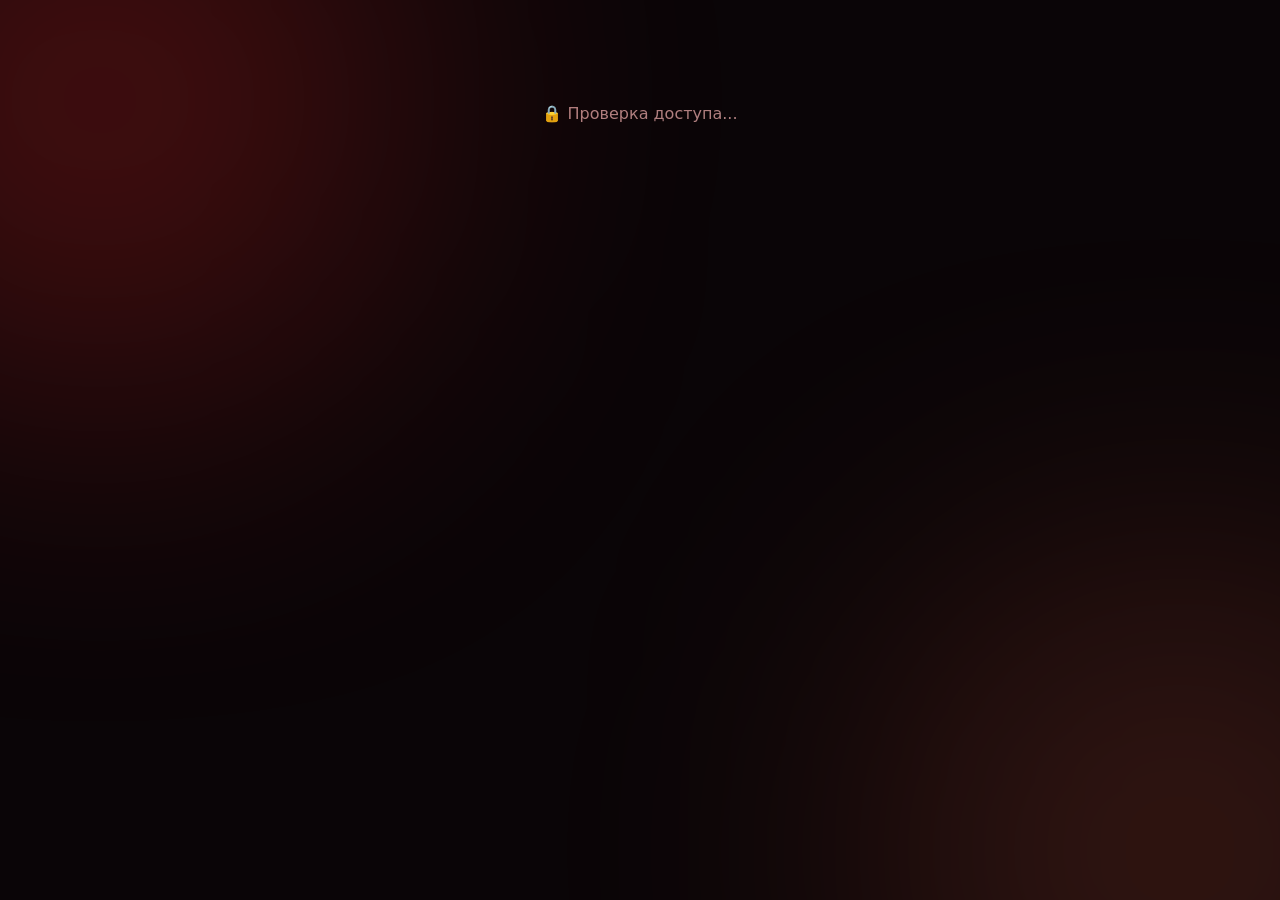
==== admin.html @ 0ddaed9f "admin.html" ====
<!DOCTYPE html>
<html lang="ru">
<head>
<meta charset="UTF-8">
<meta name="viewport" content="width=device-width, initial-scale=1.0">
<title>Админка — Dark Arbitr Bot</title>
<link rel="stylesheet" href="style.css">
<link rel="stylesheet" href="install.css">
<style>
  .admin-wrap { max-width: 900px; margin: 0 auto; padding: 24px 16px 80px; }
  .admin-header {
    display: flex; align-items: center; gap: 16px;
    padding: 20px 24px; margin-bottom: 24px;
    background: var(--card); border: 1px solid var(--stroke);
    border-radius: 20px; backdrop-filter: blur(16px);
  }
  .admin-header-icon {
    width: 52px; height: 52px; border-radius: 16px;
    background: linear-gradient(135deg, var(--brand), var(--brand2));
    display: grid; place-items: center; font-size: 26px;
    box-shadow: 0 8px 25px rgba(255, 45, 45, 0.5);
  }
  .admin-header h1 { font-size: 22px; font-weight: 800; margin-bottom: 4px; }
  .admin-header p { color: var(--muted); font-size: 13px; }

  .admin-back {
    margin-left: auto;
    padding: 10px 18px;
    background: rgba(255, 255, 255, 0.05);
    border: 1px solid var(--stroke);
    color: var(--muted);
    border-radius: 999px;
    text-decoration: none;
    font-size: 13px;
    font-weight: 600;
    transition: 0.2s;
  }
  .admin-back:hover {
    color: #ff8080;
    border-color: rgba(255, 45, 45, 0.5);
  }

  .days-row {
    display: flex;
    gap: 8px;
    margin-top: 8px;
    flex-wrap: wrap;
  }
  .day-btn {
    padding: 10px 20px;
    background: rgba(255, 255, 255, 0.04);
    border: 1px solid var(--stroke);
    color: var(--muted);
    border-radius: 999px;
    cursor: pointer;
    font-family: inherit;
    font-size: 13px;
    font-weight: 600;
    transition: 0.2s;
  }
  .day-btn:hover { color: var(--text); border-color: rgba(255, 45, 45, 0.4); }
  .day-btn.active {
    background: linear-gradient(135deg, var(--brand), var(--brand2));
    border-color: transparent;
    color: #fff;
    box-shadow: 0 6px 20px rgba(255, 45, 45, 0.4);
  }

  .bl-list {
    background: var(--card);
    border: 1px solid var(--stroke);
    border-radius: 20px;
    padding: 24px;
    backdrop-filter: blur(16px);
  }
  .bl-list h3 { font-size: 18px; margin-bottom: 16px; }
  .bl-empty {
    text-align: center;
    color: var(--muted);
    padding: 30px 0;
    font-size: 14px;
  }
  .bl-item {
    display: flex;
    align-items: center;
    gap: 12px;
    padding: 14px 0;
    border-bottom: 1px solid rgba(255, 45, 45, 0.08);
  }
  .bl-item:last-child { border-bottom: none; }
  .bl-item-info { flex: 1; min-width: 0; }
  .bl-item-name { font-weight: 700; font-size: 15px; margin-bottom: 4px; }
  .bl-item-meta {
    color: var(--muted);
    font-size: 12px;
    font-family: 'Consolas', monospace;
    word-break: break-all;
  }
  .bl-item-reason {
    color: #ff8080;
    font-size: 13px;
    margin-top: 4px;
  }
  .unban-btn {
    padding: 8px 16px;
    background: rgba(80, 255, 80, 0.1);
    border: 1px solid rgba(80, 255, 80, 0.3);
    color: #80ff80;
    border-radius: 10px;
    cursor: pointer;
    font-family: inherit;
    font-size: 13px;
    font-weight: 700;
    transition: 0.2s;
    flex-shrink: 0;
  }
  .unban-btn:hover {
    background: rgba(80, 255, 80, 0.2);
    border-color: rgba(80, 255, 80, 0.5);
  }
  .denied {
    text-align: center;
    padding: 80px 20px;
    color: var(--muted);
    font-size: 16px;
  }
</style>
</head>
<body>

<div class="admin-wrap" id="adminWrap">

  <div id="checking" class="denied">🔒 Проверка доступа...</div>

  <div id="denied" class="denied" style="display:none;">
    <div style="font-size:56px; margin-bottom:16px;">🚫</div>
    <h2 style="color:#ff8080; margin-bottom:8px;">Доступ запрещён</h2>
    <p>У вас нет прав для входа в админку.</p>
  </div>

  <div id="adminContent" style="display:none;">

    <div class="admin-header">
      <div class="admin-header-icon">👑</div>
      <div>
        <h1>Админ-панель</h1>
        <p>Управление чёрным списком сайта</p>
      </div>
      <a class="admin-back" href="index.html">← На сайт</a>
    </div>

    <!-- ФОРМА БАНА -->
    <div class="welcome-block">
      <div class="wb-header">
        <div class="card-icon">🚫</div>
        <div>
          <h3>Забанить на сайте</h3>
          <p class="wb-sub">Пользователь не сможет войти в панель</p>
        </div>
      </div>

      <label class="field-label">ID пользователя</label>
      <input type="text" id="banUserId" class="textarea"
        style="font-family:Consolas,monospace; font-size:15px;"
        placeholder="663941147524096" maxlength="25">

      <label class="field-label">Причина</label>
      <input type="text" id="banReason" class="textarea"
        placeholder="Спам на сайте" maxlength="200">

      <label class="field-label">Срок бана</label>
      <div class="days-row">
        <button class="day-btn active" data-days="0">0 — навсегда</button>
        <button class="day-btn" data-days="1">1 день</button>
        <button class="day-btn" data-days="7">7 дней</button>
        <button class="day-btn" data-days="20">20 дней</button>
      </div>

      <div class="welcome-actions" style="margin-top:20px;">
        <button class="save-btn" onclick="doBan()">🚫 Забанить</button>
      </div>

      <div class="msg" id="banMsg"></div>
    </div>

    <!-- СПИСОК ЧС -->
    <div class="bl-list" style="margin-top:18px;">
      <h3>📋 Забаненные (<span id="blCount">0</span>)</h3>
      <div id="blItems"></div>
    </div>

  </div>

</div>

<script src="admin.js"></script>

</body>
  </html>
---- style.css ----
* { margin: 0; padding: 0; box-sizing: border-box; }

:root {
  --bg: #0a0507;
  --card: rgba(30, 12, 16, 0.72);
  --stroke: rgba(255, 45, 45, 0.12);
  --brand: #ff2d2d;
  --brand2: #ff6b4a;
  --text: #ffeaea;
  --muted: #b08080;
}

body.light {
  --bg: #faf5f3;
  --card: rgba(255, 255, 255, 0.85);
  --stroke: rgba(255, 45, 45, 0.18);
  --text: #2a0a0e;
  --muted: #8a5555;
}

body {
  background: var(--bg);
  color: var(--text);
  font-family: 'Manrope', system-ui, -apple-system, sans-serif;
  min-height: 100vh;
  overflow-x: hidden;
  position: relative;
  transition: background 0.3s ease, color 0.3s ease;
}

body::before, body::after {
  content: '';
  position: fixed;
  width: 600px; height: 600px;
  border-radius: 50%;
  filter: blur(140px);
  z-index: 0;
  pointer-events: none;
  transition: background 0.3s ease;
}
body::before { background: rgba(255, 45, 45, 0.25); top: -200px; left: -200px; }
body::after  { background: rgba(255, 107, 74, 0.18); bottom: -250px; right: -200px; }
body.light::before { background: rgba(255, 45, 45, 0.15); }
body.light::after  { background: rgba(255, 107, 74, 0.10); }

/* ===== ШАПКА ===== */
.topbar {
  position: sticky; top: 0; z-index: 10;
  display: flex; align-items: center; gap: 12px;
  padding: 14px 24px;
  background: var(--card);
  backdrop-filter: blur(20px);
  border-bottom: 1px solid var(--stroke);
  transition: background 0.3s ease, border-color 0.3s ease;
}

.topbar-spacer { flex: 1; }

.avatar-btn {
  position: relative;
  width: 44px; height: 44px;
  border-radius: 50%;
  border: 2px solid var(--brand);
  background: linear-gradient(135deg, var(--brand), var(--brand2));
  cursor: pointer;
  overflow: hidden;
  display: grid;
  place-items: center;
  padding: 0;
  transition: 0.2s;
  box-shadow: 0 4px 15px rgba(255, 45, 45, 0.4);
}
.avatar-btn:hover {
  transform: scale(1.08);
  box-shadow: 0 6px 20px rgba(255, 45, 45, 0.6);
}
.avatar-btn img {
  width: 100%; height: 100%;
  object-fit: cover;
  display: none;
  position: absolute;
  inset: 0;
}
.avatar-btn img.loaded { display: block; }
.avatar-btn img.loaded + span { display: none; }
.avatar-btn span {
  color: #fff;
  font-weight: 800;
  font-size: 18px;
  text-transform: uppercase;
}

.theme-btn {
  width: 44px; height: 44px;
  border-radius: 50%;
  background: rgba(255, 255, 255, 0.05);
  border: 1px solid var(--stroke);
  color: var(--text);
  font-size: 20px;
  cursor: pointer;
  transition: 0.2s;
  display: grid;
  place-items: center;
}
.theme-btn:hover {
  background: rgba(255, 45, 45, 0.15);
  border-color: rgba(255, 45, 45, 0.5);
  transform: scale(1.08);
}

/* ===== ОСНОВНОЙ КОНТЕНТ ===== */
main {
  position: relative; z-index: 1;
  max-width: 1200px;
  margin: 0 auto;
  padding: 40px 20px 80px;
}

.hero {
  text-align: center;
  margin-bottom: 40px;
  animation: fadeIn 0.6s ease;
}
.hero h1 {
  font-size: clamp(32px, 5vw, 52px);
  font-weight: 800;
  background: linear-gradient(135deg, #fff, #ff5555);
  -webkit-background-clip: text;
  -webkit-text-fill-color: transparent;
  background-clip: text;
  margin-bottom: 12px;
  letter-spacing: -0.5px;
  transition: 0.3s ease;
}
body.light .hero h1 {
  background: linear-gradient(135deg, #2a0a0e, #ff2d2d);
  -webkit-background-clip: text;
  -webkit-text-fill-color: transparent;
  background-clip: text;
}
.hero p { color: var(--muted); font-size: 17px; max-width: 600px; margin: 0 auto; }

/* Live-статистика */
.stats-row {
  display: flex;
  justify-content: center;
  gap: 40px;
  margin-top: 28px;
  flex-wrap: wrap;
}
.stat-box {
  display: flex;
  flex-direction: column;
  align-items: center;
  gap: 4px;
  min-width: 90px;
}
.stat-box span {
  font-size: 30px;
  font-weight: 800;
  background: linear-gradient(135deg, #fff, #ff5555);
  -webkit-background-clip: text;
  -webkit-text-fill-color: transparent;
  background-clip: text;
  transition: 0.3s ease;
}
body.light .stat-box span {
  background: linear-gradient(135deg, #2a0a0e, #ff2d2d);
  -webkit-background-clip: text;
  -webkit-text-fill-color: transparent;
  background-clip: text;
}
.stat-box small {
  color: var(--muted);
  font-size: 11px;
  text-transform: uppercase;
  letter-spacing: 0.6px;
  font-weight: 600;
}

.section { display: none; }
.section.active {
  display: block;
  animation: sectionIn 0.5s cubic-bezier(0.4, 0, 0.2, 1);
}

@keyframes sectionIn {
  0% { opacity: 0; transform: translateY(20px) scale(0.98); }
  100% { opacity: 1; transform: translateY(0) scale(1); }
}

@keyframes fadeIn {
  from { opacity: 0; transform: translateY(14px); }
  to   { opacity: 1; transform: translateY(0); }
}

.grid {
  display: grid;
  gap: 18px;
  grid-template-columns: repeat(auto-fill, minmax(290px, 1fr));
}

/* ===== ВКЛАДКИ ===== */
.tabs { display: flex; gap: 8px; flex-wrap: wrap; }
.tabs-main {
  margin-left: 0;
  justify-content: center;
  margin-bottom: 32px;
}
.tab {
  background: rgba(255, 255, 255, 0.04);
  border: 1px solid var(--stroke);
  color: var(--muted);
  padding: 9px 18px;
  border-radius: 999px;
  cursor: pointer;
  font-size: 14px;
  font-weight: 600;
  font-family: inherit;
  transition: 0.25s;
}
.tab:hover { color: var(--text); border-color: rgba(255, 45, 45, 0.4); }
.tab.active {
  background: linear-gradient(135deg, var(--brand), var(--brand2));
  border-color: transparent;
  color: #fff;
  box-shadow: 0 8px 25px rgba(255, 45, 45, 0.5);
}

/* ===== КАРТОЧКИ ===== */
.card {
  background: var(--card);
  border: 1px solid var(--stroke);
  border-radius: 20px;
  padding: 24px;
  backdrop-filter: blur(16px);
  box-shadow: 0 20px 60px rgba(0, 0, 0, 0.5);
  transition: transform 0.25s, border-color 0.25s, box-shadow 0.25s, background 0.3s;
  position: relative;
  overflow: hidden;
}
body.light .card { box-shadow: 0 10px 40px rgba(255, 45, 45, 0.08); }
.card::before {
  content: '';
  position: absolute; top: 0; left: 0; right: 0; height: 2px;
  background: linear-gradient(90deg, var(--brand), var(--brand2));
  opacity: 0; transition: opacity 0.3s;
}
.card:hover {
  transform: translateY(-4px);
  border-color: rgba(255, 45, 45, 0.35);
  box-shadow: 0 24px 70px rgba(255, 45, 45, 0.3);
}
.card:hover::before { opacity: 1; }

.card-icon {
  width: 48px; height: 48px;
  border-radius: 14px;
  background: rgba(255, 45, 45, 0.12);
  border: 1px solid rgba(255, 45, 45, 0.3);
  display: grid; place-items: center;
  font-size: 24px;
  margin-bottom: 16px;
}
.card h3 { font-size: 18px; margin-bottom: 8px; font-weight: 700; }
.card p { color: var(--muted); font-size: 14px; line-height: 1.6; margin-bottom: 14px; }

.cmd {
  display: inline-block;
  background: rgba(0, 0, 0, 0.4);
  border: 1px solid rgba(255, 45, 45, 0.2);
  color: #ff8080;
  font-family: 'Consolas', monospace;
  font-size: 13px;
  padding: 6px 12px;
  border-radius: 8px;
  margin: 3px 4px 3px 0;
}
body.light .cmd { background: rgba(255, 45, 45, 0.08); }

.badge {
  position: absolute; top: 20px; right: 20px;
  font-size: 11px; font-weight: 700;
  padding: 4px 10px; border-radius: 999px;
  background: rgba(255, 45, 45, 0.2); color: #ff8080;
  text-transform: uppercase; letter-spacing: 0.5px;
}

/* ===== СЕЛЕКТОР ===== */
.grid-server {
  grid-template-columns: 1fr;
  max-width: 600px;
  margin: 0 auto 32px;
}
.card-select { padding: 28px; }

.select {
  width: 100%;
  padding: 14px 44px 14px 16px;
  margin-top: 16px;
  background: rgba(0, 0, 0, 0.4);
  border: 1px solid rgba(255, 45, 45, 0.25);
  border-radius: 12px;
  color: var(--text);
  font-size: 15px;
  font-family: inherit;
  font-weight: 600;
  cursor: pointer;
  outline: none;
  transition: 0.2s;
  appearance: none;
  background-image: url("data:image/svg+xml;charset=UTF-8,%3csvg xmlns='http://www.w3.org/2000/svg' viewBox='0 0 24 24' fill='none' stroke='%23ff8080' stroke-width='2'%3e%3cpolyline points='6 9 12 15 18 9'/%3e%3c/svg%3e");
  background-repeat: no-repeat;
  background-position: right 14px center;
  background-size: 18px;
}
body.light .select { background-color: rgba(255, 255, 255, 0.7); }
.select:focus {
  border-color: rgba(255, 45, 45, 0.6);
  box-shadow: 0 0 0 3px rgba(255, 45, 45, 0.15);
}
.select option { background: #1a0a0e; color: var(--text); }
body.light .select option { background: #fff; color: #2a0a0e; }

.selected-info {
  display: flex; align-items: center; gap: 8px;
  margin-top: 16px; padding: 10px 14px;
  background: rgba(255, 45, 45, 0.08);
  border: 1px solid rgba(255, 45, 45, 0.2);
  border-radius: 10px; font-size: 14px;
}
.selected-label { color: var(--muted); }
.selected-name { color: #ff8080; font-weight: 700; }

/* ===== ПАНЕЛЬ СЕРВЕРА ===== */
.server-panel { animation: fadeIn 0.45s ease; }
.server-header {
  display: flex; align-items: center; gap: 16px;
  margin-bottom: 24px; padding: 20px 24px;
  background: var(--card); border: 1px solid var(--stroke);
  border-radius: 20px; backdrop-filter: blur(16px);
}
.server-avatar {
  width: 56px; height: 56px; border-radius: 16px;
  background: linear-gradient(135deg, var(--brand), var(--brand2));
  display: grid; place-items: center;
  font-size: 24px; font-weight: 800; color: #fff;
  box-shadow: 0 8px 25px rgba(255, 45, 45, 0.5);
}
.server-header h2 { font-size: 22px; font-weight: 800; margin-bottom: 4px; }
.server-sub { color: var(--muted); font-size: 13px; }

.card.disabled { opacity: 0.6; cursor: not-allowed; }
.card.disabled:hover {
  transform: none; border-color: var(--stroke);
  box-shadow: 0 20px 60px rgba(0, 0, 0, 0.5);
}
.soon {
  position: absolute; top: 20px; right: 20px;
  font-size: 11px; font-weight: 700;
  padding: 4px 10px; border-radius: 999px;
  background: rgba(255, 107, 74, 0.2); color: #ffb080;
  text-transform: uppercase; letter-spacing: 0.5px;
}

/* ===== ПАНЕЛИ ===== */
.welcome-panel { margin-top: 24px; animation: fadeIn 0.4s ease; }
.welcome-block {
  background: var(--card);
  border: 1px solid var(--stroke);
  border-radius: 20px;
  padding: 24px;
  margin-bottom: 18px;
  backdrop-filter: blur(16px);
  transition: background 0.3s ease;
}
.wb-header {
  display: flex; align-items: center; gap: 16px;
  margin-bottom: 20px;
}
.wb-header .card-icon { margin-bottom: 0; flex-shrink: 0; }
.wb-header h3 { font-size: 18px; margin-bottom: 2px; }
.wb-sub { color: var(--muted); font-size: 13px; }
.wb-header > div:nth-child(2) { flex: 1; }

.field-label {
  display: block; font-size: 13px; color: var(--muted);
  margin-bottom: 8px; margin-top: 16px;
  font-weight: 600; text-transform: uppercase;
  letter-spacing: 0.5px;
}

.textarea {
  width: 100%; padding: 14px 16px;
  background: rgba(0, 0, 0, 0.4);
  border: 1px solid rgba(255, 45, 45, 0.2);
  border-radius: 12px;
  color: var(--text);
  font-size: 14px; font-family: inherit;
  resize: vertical; outline: none;
  transition: 0.2s; line-height: 1.5;
}
body.light .textarea { background: rgba(255, 255, 255, 0.7); }
.textarea:focus {
  border-color: rgba(255, 45, 45, 0.6);
  box-shadow: 0 0 0 3px rgba(255, 45, 45, 0.15);
}

.vars-hint { font-size: 12px; color: var(--muted); margin-top: 10px; line-height: 1.7; }
.vars-hint code {
  background: rgba(255, 45, 45, 0.1);
  border: 1px solid rgba(255, 45, 45, 0.2);
  color: #ff8080;
  padding: 2px 8px; border-radius: 6px;
  font-family: 'Consolas', monospace;
  font-size: 11px; margin-right: 4px;
}
.vars-hint b { color: #ff8080; }

.welcome-actions { display: flex; gap: 12px; margin-top: 8px; }

.save-btn, .cancel-btn, .open-btn {
  padding: 12px 24px; border-radius: 12px;
  font-family: inherit; font-size: 14px;
  font-weight: 700; cursor: pointer;
  border: none; transition: 0.2s;
}
.save-btn {
  background: linear-gradient(135deg, var(--brand), var(--brand2));
  color: #fff;
  box-shadow: 0 8px 25px rgba(255, 45, 45, 0.4);
}
.save-btn:hover {
  box-shadow: 0 10px 30px rgba(255, 45, 45, 0.6);
  transform: translateY(-1px);
}
.cancel-btn {
  background: rgba(255, 255, 255, 0.05);
  border: 1px solid var(--stroke);
  color: var(--muted);
}
.cancel-btn:hover {
  color: var(--text); border-color: rgba(255, 45, 45, 0.4);
}
.open-btn {
  background: rgba(255, 45, 45, 0.12);
  border: 1px solid rgba(255, 45, 45, 0.3);
  color: #ff8080;
  padding: 8px 16px; font-size: 13px; margin-top: 8px;
}
.open-btn:hover {
  background: rgba(255, 45, 45, 0.2);
  border-color: rgba(255, 45, 45, 0.5);
}

/* ===== ПЕРЕКЛЮЧАТЕЛЬ ===== */
.switch {
  position: relative;
  display: inline-block;
  width: 50px; height: 28px;
  flex-shrink: 0;
}
.switch input { opacity: 0; width: 0; height: 0; }
.slider {
  position: absolute; cursor: pointer;
  top: 0; left: 0; right: 0; bottom: 0;
  background: rgba(255, 255, 255, 0.1);
  border: 1px solid var(--stroke);
  border-radius: 999px; transition: 0.3s;
}
.slider::before {
  content: ''; position: absolute;
  height: 20px; width: 20px;
  left: 3px; bottom: 3px;
  background: #b08080; border-radius: 50%;
  transition: 0.3s;
}
.switch input:checked + .slider {
  background: linear-gradient(135deg, var(--brand), var(--brand2));
  border-color: transparent;
}
.switch input:checked + .slider::before {
  transform: translateX(22px); background: #fff;
}

/* ===== СООБЩЕНИЯ ===== */
.msg { text-align: center; margin-top: 12px; font-size: 13px; min-height: 18px; }
.msg.err { color: #ff8080; }
.msg.ok { color: #80ff80; }

/* ===== МОДАЛЬНОЕ ОКНО ПРОФИЛЯ ===== */
.modal {
  position: fixed; inset: 0;
  background: rgba(0, 0, 0, 0.7);
  backdrop-filter: blur(10px);
  z-index: 100;
  display: flex;
  align-items: center;
  justify-content: center;
  padding: 20px;
  animation: fadeIn 0.25s ease;
}
.modal-content {
  position: relative;
  background: var(--card);
  border: 1px solid var(--stroke);
  border-radius: 24px;
  padding: 32px 24px 24px;
  width: 100%;
  max-width: 380px;
  backdrop-filter: blur(20px);
  box-shadow: 0 20px 60px rgba(0, 0, 0, 0.6);
  text-align: center;
  animation: modalIn 0.35s cubic-bezier(0.34, 1.56, 0.64, 1);
}

@keyframes modalIn {
  from { opacity: 0; transform: scale(0.9) translateY(20px); }
  to { opacity: 1; transform: scale(1) translateY(0); }
}

.modal-close {
  position: absolute;
  top: 16px; right: 16px;
  width: 32px; height: 32px;
  border-radius: 50%;
  background: rgba(255, 255, 255, 0.05);
  border: 1px solid var(--stroke);
  color: var(--muted);
  cursor: pointer;
  font-size: 14px;
  display: grid; place-items: center;
  transition: 0.2s;
}
.modal-close:hover {
  color: #ff8080;
  border-color: rgba(255, 45, 45, 0.5);
  background: rgba(255, 45, 45, 0.1);
}

.profile-avatar {
  width: 100px; height: 100px;
  border-radius: 50%;
  margin: 0 auto 16px;
  background: linear-gradient(135deg, var(--brand), var(--brand2));
  display: grid; place-items: center;
  font-size: 42px; font-weight: 800; color: #fff;
  overflow: hidden; position: relative;
  box-shadow: 0 12px 35px rgba(255, 45, 45, 0.5);
  border: 3px solid rgba(255, 45, 45, 0.3);
}
.profile-avatar img {
  width: 100%; height: 100%;
  object-fit: cover;
  position: absolute;
  inset: 0;
  display: none;
}
.profile-avatar img.loaded { display: block; }
.profile-avatar img.loaded + span { display: none; }

#profileName {
  font-size: 22px; font-weight: 800;
  margin-bottom: 6px;
}
.profile-id {
  color: var(--muted);
  font-size: 12px;
  font-family: 'Consolas', monospace;
  margin-bottom: 20px;
}
.profile-stats {
  display: flex;
  justify-content: center;
  gap: 32px;
  margin-bottom: 24px;
  padding: 16px 0;
  border-top: 1px solid rgba(255, 45, 45, 0.1);
  border-bottom: 1px solid rgba(255, 45, 45, 0.1);
}
.profile-stat {
  display: flex;
  flex-direction: column;
  gap: 4px;
}
.profile-stat span {
  font-size: 24px;
  font-weight: 800;
  color: #ff8080;
}
.profile-stat small {
  color: var(--muted);
  font-size: 11px;
  text-transform: uppercase;
  letter-spacing: 0.5px;
  font-weight: 600;
}
.logout-btn-full {
  width: 100%;
  padding: 14px;
  background: rgba(255, 45, 45, 0.1);
  border: 1px solid rgba(255, 45, 45, 0.3);
  color: #ff8080;
  border-radius: 12px;
  font-family: inherit;
  font-size: 14px;
  font-weight: 700;
  cursor: pointer;
  transition: 0.2s;
}
.logout-btn-full:hover {
  background: rgba(255, 45, 45, 0.2);
  box-shadow: 0 8px 25px rgba(255, 45, 45, 0.3);
  transform: translateY(-1px);
}

/* ===== АДАПТИВ ===== */
@media (max-width: 600px) {
  .topbar { padding: 12px 16px; }
  main { padding: 24px 14px 60px; }
  .tabs-main { justify-content: center; }
  .stats-row { gap: 24px; }
  .stat-box span { font-size: 24px; }
  }
---- install.css ----
.install-hero {
  text-align: center;
  padding: 40px 20px;
  background: var(--card);
  border: 1px solid var(--stroke);
  border-radius: 24px;
  backdrop-filter: blur(16px);
  margin-bottom: 32px;
}

.install-hero-icon {
  font-size: 56px;
  margin-bottom: 16px;
}

.install-hero h2 {
  font-size: 32px;
  font-weight: 800;
  margin-bottom: 12px;
  background: linear-gradient(135deg, #fff, #ff5555);
  -webkit-background-clip: text;
  -webkit-text-fill-color: transparent;
  background-clip: text;
}

.install-hero p {
  color: var(--muted);
  font-size: 16px;
  max-width: 500px;
  margin: 0 auto 24px;
}

.install-btn {
  display: inline-flex;
  align-items: center;
  gap: 10px;
  padding: 16px 32px;
  background: linear-gradient(135deg, var(--brand), var(--brand2));
  color: #fff !important;
  text-decoration: none;
  border-radius: 999px;
  font-size: 16px;
  font-weight: 700;
  box-shadow: 0 12px 35px rgba(255, 45, 45, 0.5);
  transition: 0.25s;
}

.install-btn:hover {
  transform: translateY(-2px);
  box-shadow: 0 16px 45px rgba(255, 45, 45, 0.7);
}

.install-btn span {
  font-size: 20px;
}

.steps-grid {
  display: grid;
  gap: 18px;
  grid-template-columns: repeat(auto-fill, minmax(280px, 1fr));
  margin-bottom: 32px;
}

.step-card {
  position: relative;
  background: var(--card);
  border: 1px solid var(--stroke);
  border-radius: 20px;
  padding: 28px 24px 24px;
  backdrop-filter: blur(16px);
}

.step-num {
  position: absolute;
  top: 20px;
  right: 20px;
  width: 32px;
  height: 32px;
  border-radius: 50%;
  background: linear-gradient(135deg, var(--brand), var(--brand2));
  color: #fff;
  display: grid;
  place-items: center;
  font-size: 14px;
  font-weight: 800;
}

.step-icon {
  font-size: 40px;
  margin-bottom: 14px;
}

.step-card h3 {
  font-size: 18px;
  font-weight: 700;
  margin-bottom: 8px;
  color: var(--text);
}

.step-card p {
  color: var(--muted);
  font-size: 14px;
  line-height: 1.6;
}

.step-card p b {
  color: #ff8080;
}

.install-tips,
.install-faq {
  background: var(--card);
  border: 1px solid var(--stroke);
  border-radius: 20px;
  padding: 28px;
  margin-bottom: 24px;
  backdrop-filter: blur(16px);
}

.install-tips h3,
.install-faq h3 {
  font-size: 20px;
  font-weight: 700;
  margin-bottom: 18px;
  color: var(--text);
}

.install-tips ul {
  list-style: none;
  padding: 0;
}

.install-tips li {
  position: relative;
  padding: 10px 0 10px 28px;
  color: var(--muted);
  font-size: 14px;
  line-height: 1.6;
  border-bottom: 1px solid rgba(255, 45, 45, 0.08);
}

.install-tips li:last-child {
  border-bottom: none;
}

.install-tips li::before {
  content: '◆';
  position: absolute;
  left: 0;
  top: 10px;
  color: var(--brand);
  font-size: 12px;
}

.install-tips li b {
  color: #ff8080;
}

.faq-item {
  padding: 14px 0;
  border-bottom: 1px solid rgba(255, 45, 45, 0.08);
}

.faq-item:last-child {
  border-bottom: none;
}

.faq-q {
  font-size: 15px;
  font-weight: 700;
  color: #ff8080;
  margin-bottom: 6px;
}

.faq-a {
  color: var(--muted);
  font-size: 14px;
  line-height: 1.6;
}

@media (max-width: 600px) {
  .install-hero { padding: 28px 18px; }
  .install-hero h2 { font-size: 24px; }
  .install-btn { padding: 14px 24px; font-size: 15px; }
  .steps-grid { grid-template-columns: 1fr; }
  .install-tips, .install-faq { padding: 22px 18px; }
}
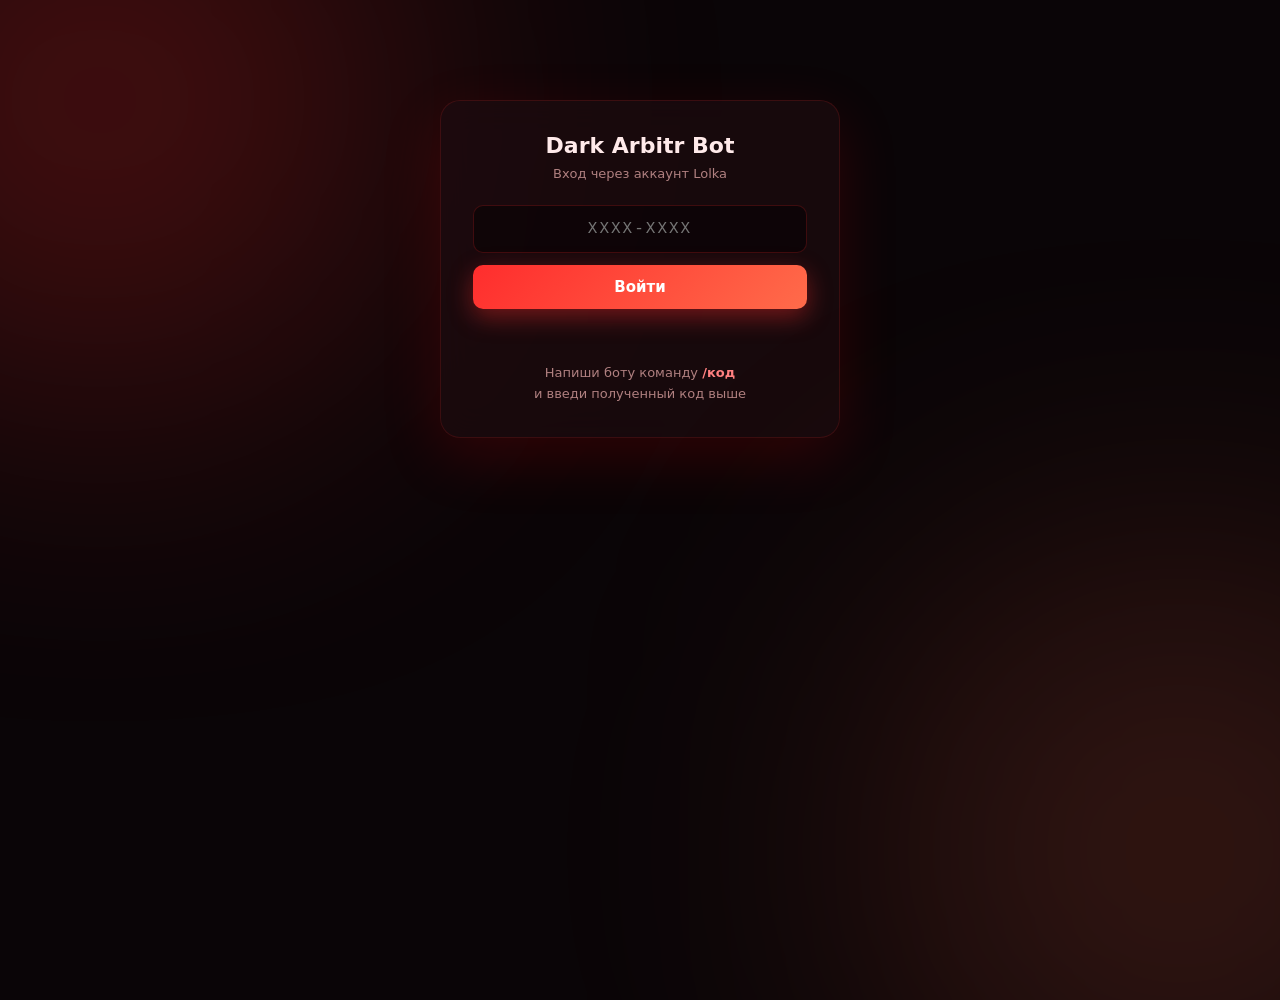
==== commit 194f82bb: "admin.html" ====
--- a/admin.html
+++ b/admin.html
@@ -149,7 +149,6 @@
       <a class="admin-back" href="index.html">← На сайт</a>
     </div>
 
-    <!-- ФОРМА БАНА -->
     <div class="welcome-block">
       <div class="wb-header">
         <div class="card-icon">🚫</div>
@@ -183,7 +182,6 @@
       <div class="msg" id="banMsg"></div>
     </div>
 
-    <!-- СПИСОК ЧС -->
     <div class="bl-list" style="margin-top:18px;">
       <h3>📋 Забаненные (<span id="blCount">0</span>)</h3>
       <div id="blItems"></div>
@@ -196,4 +194,4 @@
 <script src="admin.js"></script>
 
 </body>
-  </html>
+</html>
--- a/style.css
+++ b/style.css
@@ -1,624 +1,193 @@
-* { margin: 0; padding: 0; box-sizing: border-box; }
+*{margin:0;padding:0;box-sizing:border-box}
+:root{--bg:#0a0507;--card:rgba(30,12,16,.72);--stroke:rgba(255,45,45,.12);--brand:#ff2d2d;--brand2:#ff6b4a;--text:#ffeaea;--muted:#b08080}
+body.light{--bg:#faf5f3;--card:rgba(255,255,255,.85);--stroke:rgba(255,45,45,.18);--text:#2a0a0e;--muted:#8a5555}
+body{background:var(--bg);color:var(--text);font-family:'Manrope',system-ui,-apple-system,sans-serif;min-height:100vh;overflow-x:hidden;position:relative;transition:background .3s,color .3s}
+body::before,body::after{content:'';position:fixed;width:600px;height:600px;border-radius:50%;filter:blur(140px);z-index:0;pointer-events:none}
+body::before{background:rgba(255,45,45,.25);top:-200px;left:-200px}
+body::after{background:rgba(255,107,74,.18);bottom:-250px;right:-200px}
+body.light::before{background:rgba(255,45,45,.15)}
+body.light::after{background:rgba(255,107,74,.1)}
 
-:root {
-  --bg: #0a0507;
-  --card: rgba(30, 12, 16, 0.72);
-  --stroke: rgba(255, 45, 45, 0.12);
-  --brand: #ff2d2d;
-  --brand2: #ff6b4a;
-  --text: #ffeaea;
-  --muted: #b08080;
-}
+/* ШАПКА */
+.topbar{position:sticky;top:0;z-index:10;display:flex;align-items:center;gap:12px;padding:14px 24px;background:var(--card);backdrop-filter:blur(20px);border-bottom:1px solid var(--stroke)}
+.topbar-spacer{flex:1}
+.avatar-btn{position:relative;width:44px;height:44px;border-radius:50%;border:2px solid var(--brand);background:linear-gradient(135deg,var(--brand),var(--brand2));cursor:pointer;overflow:hidden;display:grid;place-items:center;padding:0;transition:.2s;box-shadow:0 4px 15px rgba(255,45,45,.4)}
+.avatar-btn:hover{transform:scale(1.08);box-shadow:0 6px 20px rgba(255,45,45,.6)}
+.avatar-btn img{width:100%;height:100%;object-fit:cover;display:none;position:absolute;inset:0}
+.avatar-btn img.loaded{display:block}
+.avatar-btn img.loaded+span{display:none}
+.avatar-btn span{color:#fff;font-weight:800;font-size:18px;text-transform:uppercase}
+.theme-btn{width:44px;height:44px;border-radius:50%;background:rgba(255,255,255,.05);border:1px solid var(--stroke);color:var(--text);font-size:20px;cursor:pointer;transition:.2s;display:grid;place-items:center}
+.theme-btn:hover{background:rgba(255,45,45,.15);border-color:rgba(255,45,45,.5);transform:scale(1.08)}
 
-body.light {
-  --bg: #faf5f3;
-  --card: rgba(255, 255, 255, 0.85);
-  --stroke: rgba(255, 45, 45, 0.18);
-  --text: #2a0a0e;
-  --muted: #8a5555;
-}
+/* MAIN */
+main{position:relative;z-index:1;max-width:1200px;margin:0 auto;padding:40px 20px 80px}
+.hero{text-align:center;margin-bottom:40px;animation:fadeIn .6s ease}
+.hero h1{font-size:clamp(32px,5vw,52px);font-weight:800;background:linear-gradient(135deg,#fff,#ff5555);-webkit-background-clip:text;-webkit-text-fill-color:transparent;background-clip:text;margin-bottom:12px;letter-spacing:-.5px}
+body.light .hero h1{background:linear-gradient(135deg,#2a0a0e,#ff2d2d);-webkit-background-clip:text;-webkit-text-fill-color:transparent;background-clip:text}
+.hero p{color:var(--muted);font-size:17px;max-width:600px;margin:0 auto}
+.stats-row{display:flex;justify-content:center;gap:40px;margin-top:28px;flex-wrap:wrap}
+.stat-box{display:flex;flex-direction:column;align-items:center;gap:4px;min-width:90px}
+.stat-box span{font-size:30px;font-weight:800;background:linear-gradient(135deg,#fff,#ff5555);-webkit-background-clip:text;-webkit-text-fill-color:transparent;background-clip:text}
+body.light .stat-box span{background:linear-gradient(135deg,#2a0a0e,#ff2d2d);-webkit-background-clip:text;-webkit-text-fill-color:transparent;background-clip:text}
+.stat-box small{color:var(--muted);font-size:11px;text-transform:uppercase;letter-spacing:.6px;font-weight:600}
+.section{display:none}
+.section.active{display:block;animation:sectionIn .5s cubic-bezier(.4,0,.2,1)}
+@keyframes sectionIn{0%{opacity:0;transform:translateY(20px) scale(.98)}100%{opacity:1;transform:translateY(0) scale(1)}}
+@keyframes fadeIn{from{opacity:0;transform:translateY(14px)}to{opacity:1;transform:translateY(0)}}
+.grid{display:grid;gap:18px;grid-template-columns:repeat(auto-fill,minmax(290px,1fr))}
 
-body {
-  background: var(--bg);
-  color: var(--text);
-  font-family: 'Manrope', system-ui, -apple-system, sans-serif;
-  min-height: 100vh;
-  overflow-x: hidden;
-  position: relative;
-  transition: background 0.3s ease, color 0.3s ease;
-}
+/* ВКЛАДКИ */
+.tabs{display:flex;gap:8px;flex-wrap:wrap}
+.tabs-main{margin-left:0;justify-content:center;margin-bottom:32px}
+.tab{background:rgba(255,255,255,.04);border:1px solid var(--stroke);color:var(--muted);padding:9px 18px;border-radius:999px;cursor:pointer;font-size:14px;font-weight:600;font-family:inherit;transition:.25s}
+.tab:hover{color:var(--text);border-color:rgba(255,45,45,.4)}
+.tab.active{background:linear-gradient(135deg,var(--brand),var(--brand2));border-color:transparent;color:#fff;box-shadow:0 8px 25px rgba(255,45,45,.5)}
 
-body::before, body::after {
-  content: '';
-  position: fixed;
-  width: 600px; height: 600px;
-  border-radius: 50%;
-  filter: blur(140px);
-  z-index: 0;
-  pointer-events: none;
-  transition: background 0.3s ease;
-}
-body::before { background: rgba(255, 45, 45, 0.25); top: -200px; left: -200px; }
-body::after  { background: rgba(255, 107, 74, 0.18); bottom: -250px; right: -200px; }
-body.light::before { background: rgba(255, 45, 45, 0.15); }
-body.light::after  { background: rgba(255, 107, 74, 0.10); }
+/* КАРТОЧКИ */
+.card{background:var(--card);border:1px solid var(--stroke);border-radius:20px;padding:24px;backdrop-filter:blur(16px);box-shadow:0 20px 60px rgba(0,0,0,.5);transition:transform .25s,border-color .25s,box-shadow .25s;position:relative;overflow:hidden}
+body.light .card{box-shadow:0 10px 40px rgba(255,45,45,.08)}
+.card::before{content:'';position:absolute;top:0;left:0;right:0;height:2px;background:linear-gradient(90deg,var(--brand),var(--brand2));opacity:0;transition:opacity .3s}
+.card:hover{transform:translateY(-4px);border-color:rgba(255,45,45,.35);box-shadow:0 24px 70px rgba(255,45,45,.3)}
+.card:hover::before{opacity:1}
+.card-icon{width:48px;height:48px;border-radius:14px;background:rgba(255,45,45,.12);border:1px solid rgba(255,45,45,.3);display:grid;place-items:center;font-size:24px;margin-bottom:16px}
+.card h3{font-size:18px;margin-bottom:8px;font-weight:700}
+.card p{color:var(--muted);font-size:14px;line-height:1.6;margin-bottom:14px}
+.cmd{display:inline-block;background:rgba(0,0,0,.4);border:1px solid rgba(255,45,45,.2);color:#ff8080;font-family:'Consolas',monospace;font-size:13px;padding:6px 12px;border-radius:8px;margin:3px 4px 3px 0}
+body.light .cmd{background:rgba(255,45,45,.08)}
+.soon{position:absolute;top:20px;right:20px;font-size:11px;font-weight:700;padding:4px 10px;border-radius:999px;background:rgba(255,107,74,.2);color:#ffb080;text-transform:uppercase;letter-spacing:.5px}
+.card.disabled{opacity:.6;cursor:not-allowed}
+.card.disabled:hover{transform:none;border-color:var(--stroke);box-shadow:0 20px 60px rgba(0,0,0,.5)}
 
-/* ===== ШАПКА ===== */
-.topbar {
-  position: sticky; top: 0; z-index: 10;
-  display: flex; align-items: center; gap: 12px;
-  padding: 14px 24px;
-  background: var(--card);
-  backdrop-filter: blur(20px);
-  border-bottom: 1px solid var(--stroke);
-  transition: background 0.3s ease, border-color 0.3s ease;
-}
+/* СЕЛЕКТОР */
+.grid-server{grid-template-columns:1fr;max-width:600px;margin:0 auto 32px}
+.card-select{padding:28px}
+.select{width:100%;padding:14px 44px 14px 16px;margin-top:16px;background:rgba(0,0,0,.4);border:1px solid rgba(255,45,45,.25);border-radius:12px;color:var(--text);font-size:15px;font-family:inherit;font-weight:600;cursor:pointer;outline:none;transition:.2s;appearance:none;background-image:url("data:image/svg+xml;charset=UTF-8,%3csvg xmlns='http://www.w3.org/2000/svg' viewBox='0 0 24 24' fill='none' stroke='%23ff8080' stroke-width='2'%3e%3cpolyline points='6 9 12 15 18 9'/%3e%3c/svg%3e");background-repeat:no-repeat;background-position:right 14px center;background-size:18px}
+body.light .select{background-color:rgba(255,255,255,.7)}
+.select:focus{border-color:rgba(255,45,45,.6);box-shadow:0 0 0 3px rgba(255,45,45,.15)}
+.select option{background:#1a0a0e;color:var(--text)}
+body.light .select option{background:#fff;color:#2a0a0e}
+.selected-info{display:flex;align-items:center;gap:8px;margin-top:16px;padding:10px 14px;background:rgba(255,45,45,.08);border:1px solid rgba(255,45,45,.2);border-radius:10px;font-size:14px}
+.selected-label{color:var(--muted)}
+.selected-name{color:#ff8080;font-weight:700}
 
-.topbar-spacer { flex: 1; }
+/* ПАНЕЛЬ СЕРВЕРА */
+.server-panel{animation:fadeIn .45s ease}
+.server-header{display:flex;align-items:center;gap:16px;margin-bottom:24px;padding:20px 24px;background:var(--card);border:1px solid var(--stroke);border-radius:20px;backdrop-filter:blur(16px)}
+.server-avatar{width:56px;height:56px;border-radius:16px;background:linear-gradient(135deg,var(--brand),var(--brand2));display:grid;place-items:center;font-size:24px;font-weight:800;color:#fff;box-shadow:0 8px 25px rgba(255,45,45,.5)}
+.server-header h2{font-size:22px;font-weight:800;margin-bottom:4px}
+.server-sub{color:var(--muted);font-size:13px}
 
-.avatar-btn {
-  position: relative;
-  width: 44px; height: 44px;
-  border-radius: 50%;
-  border: 2px solid var(--brand);
-  background: linear-gradient(135deg, var(--brand), var(--brand2));
-  cursor: pointer;
-  overflow: hidden;
-  display: grid;
-  place-items: center;
-  padding: 0;
-  transition: 0.2s;
-  box-shadow: 0 4px 15px rgba(255, 45, 45, 0.4);
-}
-.avatar-btn:hover {
-  transform: scale(1.08);
-  box-shadow: 0 6px 20px rgba(255, 45, 45, 0.6);
-}
-.avatar-btn img {
-  width: 100%; height: 100%;
-  object-fit: cover;
-  display: none;
-  position: absolute;
-  inset: 0;
-}
-.avatar-btn img.loaded { display: block; }
-.avatar-btn img.loaded + span { display: none; }
-.avatar-btn span {
-  color: #fff;
-  font-weight: 800;
-  font-size: 18px;
-  text-transform: uppercase;
-}
+/* ПАНЕЛИ */
+.welcome-panel{margin-top:24px;animation:fadeIn .4s ease}
+.welcome-block{background:var(--card);border:1px solid var(--stroke);border-radius:20px;padding:24px;margin-bottom:18px;backdrop-filter:blur(16px)}
+.wb-header{display:flex;align-items:center;gap:16px;margin-bottom:20px}
+.wb-header .card-icon{margin-bottom:0;flex-shrink:0}
+.wb-header h3{font-size:18px;margin-bottom:2px}
+.wb-sub{color:var(--muted);font-size:13px}
+.wb-header>div:nth-child(2){flex:1}
+.field-label{display:block;font-size:13px;color:var(--muted);margin-bottom:8px;margin-top:16px;font-weight:600;text-transform:uppercase;letter-spacing:.5px}
+.textarea{width:100%;padding:14px 16px;background:rgba(0,0,0,.4);border:1px solid rgba(255,45,45,.2);border-radius:12px;color:var(--text);font-size:14px;font-family:inherit;resize:vertical;outline:none;transition:.2s;line-height:1.5}
+body.light .textarea{background:rgba(255,255,255,.7)}
+.textarea:focus{border-color:rgba(255,45,45,.6);box-shadow:0 0 0 3px rgba(255,45,45,.15)}
+.vars-hint{font-size:12px;color:var(--muted);margin-top:10px;line-height:1.7}
+.vars-hint code{background:rgba(255,45,45,.1);border:1px solid rgba(255,45,45,.2);color:#ff8080;padding:2px 8px;border-radius:6px;font-family:'Consolas',monospace;font-size:11px;margin-right:4px}
+.vars-hint b{color:#ff8080}
+.welcome-actions{display:flex;gap:12px;margin-top:8px}
+.save-btn,.cancel-btn,.open-btn{padding:12px 24px;border-radius:12px;font-family:inherit;font-size:14px;font-weight:700;cursor:pointer;border:none;transition:.2s}
+.save-btn{background:linear-gradient(135deg,var(--brand),var(--brand2));color:#fff;box-shadow:0 8px 25px rgba(255,45,45,.4)}
+.save-btn:hover{box-shadow:0 10px 30px rgba(255,45,45,.6);transform:translateY(-1px)}
+.cancel-btn{background:rgba(255,255,255,.05);border:1px solid var(--stroke);color:var(--muted)}
+.cancel-btn:hover{color:var(--text);border-color:rgba(255,45,45,.4)}
+.open-btn{background:rgba(255,45,45,.12);border:1px solid rgba(255,45,45,.3);color:#ff8080;padding:8px 16px;font-size:13px;margin-top:8px}
+.open-btn:hover{background:rgba(255,45,45,.2);border-color:rgba(255,45,45,.5)}
 
-.theme-btn {
-  width: 44px; height: 44px;
-  border-radius: 50%;
-  background: rgba(255, 255, 255, 0.05);
-  border: 1px solid var(--stroke);
-  color: var(--text);
-  font-size: 20px;
-  cursor: pointer;
-  transition: 0.2s;
-  display: grid;
-  place-items: center;
-}
-.theme-btn:hover {
-  background: rgba(255, 45, 45, 0.15);
-  border-color: rgba(255, 45, 45, 0.5);
-  transform: scale(1.08);
-}
+/* ПЕРЕКЛЮЧАТЕЛЬ */
+.switch{position:relative;display:inline-block;width:50px;height:28px;flex-shrink:0}
+.switch input{opacity:0;width:0;height:0}
+.slider{position:absolute;cursor:pointer;top:0;left:0;right:0;bottom:0;background:rgba(255,255,255,.1);border:1px solid var(--stroke);border-radius:999px;transition:.3s}
+.slider::before{content:'';position:absolute;height:20px;width:20px;left:3px;bottom:3px;background:#b08080;border-radius:50%;transition:.3s}
+.switch input:checked+.slider{background:linear-gradient(135deg,var(--brand),var(--brand2));border-color:transparent}
+.switch input:checked+.slider::before{transform:translateX(22px);background:#fff}
 
-/* ===== ОСНОВНОЙ КОНТЕНТ ===== */
-main {
-  position: relative; z-index: 1;
-  max-width: 1200px;
-  margin: 0 auto;
-  padding: 40px 20px 80px;
-}
+/* СООБЩЕНИЯ */
+.msg{text-align:center;margin-top:12px;font-size:13px;min-height:18px}
+.msg.err{color:#ff8080}
+.msg.ok{color:#80ff80}
 
-.hero {
-  text-align: center;
-  margin-bottom: 40px;
-  animation: fadeIn 0.6s ease;
-}
-.hero h1 {
-  font-size: clamp(32px, 5vw, 52px);
-  font-weight: 800;
-  background: linear-gradient(135deg, #fff, #ff5555);
-  -webkit-background-clip: text;
-  -webkit-text-fill-color: transparent;
-  background-clip: text;
-  margin-bottom: 12px;
-  letter-spacing: -0.5px;
-  transition: 0.3s ease;
-}
-body.light .hero h1 {
-  background: linear-gradient(135deg, #2a0a0e, #ff2d2d);
-  -webkit-background-clip: text;
-  -webkit-text-fill-color: transparent;
-  background-clip: text;
-}
-.hero p { color: var(--muted); font-size: 17px; max-width: 600px; margin: 0 auto; }
+/* МОДАЛКА */
+.modal{position:fixed;inset:0;background:rgba(0,0,0,.7);backdrop-filter:blur(10px);z-index:100;display:flex;align-items:center;justify-content:center;padding:20px;animation:fadeIn .25s ease}
+.modal-content{position:relative;background:var(--card);border:1px solid var(--stroke);border-radius:24px;padding:32px 24px 24px;width:100%;max-width:380px;backdrop-filter:blur(20px);box-shadow:0 20px 60px rgba(0,0,0,.6);text-align:center;animation:modalIn .35s cubic-bezier(.34,1.56,.64,1);max-height:90vh;overflow-y:auto}
+@keyframes modalIn{from{opacity:0;transform:scale(.9) translateY(20px)}to{opacity:1;transform:scale(1) translateY(0)}}
+.modal-close{position:absolute;top:16px;right:16px;width:32px;height:32px;border-radius:50%;background:rgba(255,255,255,.05);border:1px solid var(--stroke);color:var(--muted);cursor:pointer;font-size:14px;display:grid;place-items:center;transition:.2s}
+.modal-close:hover{color:#ff8080;border-color:rgba(255,45,45,.5);background:rgba(255,45,45,.1)}
+.profile-avatar{width:100px;height:100px;border-radius:50%;margin:0 auto 16px;background:linear-gradient(135deg,var(--brand),var(--brand2));display:grid;place-items:center;font-size:42px;font-weight:800;color:#fff;overflow:hidden;position:relative;box-shadow:0 12px 35px rgba(255,45,45,.5);border:3px solid rgba(255,45,45,.3)}
+.profile-avatar img{width:100%;height:100%;object-fit:cover;position:absolute;inset:0;display:none}
+.profile-avatar img.loaded{display:block}
+.profile-avatar img.loaded+span{display:none}
+#profileName{font-size:22px;font-weight:800;margin-bottom:6px}
+.profile-id{color:var(--muted);font-size:12px;font-family:'Consolas',monospace;margin-bottom:12px}
+.profile-stats{display:flex;justify-content:center;gap:32px;margin-bottom:20px;padding:16px 0;border-top:1px solid rgba(255,45,45,.1);border-bottom:1px solid rgba(255,45,45,.1)}
+.profile-stat{display:flex;flex-direction:column;gap:4px}
+.profile-stat span{font-size:24px;font-weight:800;color:#ff8080}
+.profile-stat small{color:var(--muted);font-size:11px;text-transform:uppercase;letter-spacing:.5px;font-weight:600}
+.logout-btn-full{width:100%;padding:14px;background:rgba(255,45,45,.1);border:1px solid rgba(255,45,45,.3);color:#ff8080;border-radius:12px;font-family:inherit;font-size:14px;font-weight:700;cursor:pointer;transition:.2s}
+.logout-btn-full:hover{background:rgba(255,45,45,.2);box-shadow:0 8px 25px rgba(255,45,45,.3);transform:translateY(-1px)}
 
-/* Live-статистика */
-.stats-row {
-  display: flex;
-  justify-content: center;
-  gap: 40px;
-  margin-top: 28px;
-  flex-wrap: wrap;
-}
-.stat-box {
-  display: flex;
-  flex-direction: column;
-  align-items: center;
-  gap: 4px;
-  min-width: 90px;
-}
-.stat-box span {
-  font-size: 30px;
-  font-weight: 800;
-  background: linear-gradient(135deg, #fff, #ff5555);
-  -webkit-background-clip: text;
-  -webkit-text-fill-color: transparent;
-  background-clip: text;
-  transition: 0.3s ease;
-}
-body.light .stat-box span {
-  background: linear-gradient(135deg, #2a0a0e, #ff2d2d);
-  -webkit-background-clip: text;
-  -webkit-text-fill-color: transparent;
-  background-clip: text;
-}
-.stat-box small {
-  color: var(--muted);
-  font-size: 11px;
-  text-transform: uppercase;
-  letter-spacing: 0.6px;
-  font-weight: 600;
-}
+/* АДМИНИСТРАЦИЯ */
+.admins-header{display:flex;align-items:center;gap:16px;padding:20px 24px;margin-bottom:24px;background:var(--card);border:1px solid var(--stroke);border-radius:20px;backdrop-filter:blur(16px)}
+.admins-header h2{font-size:22px;font-weight:800;margin-bottom:4px}
+.admins-grid{display:grid;gap:18px;grid-template-columns:repeat(auto-fill,minmax(260px,1fr))}
+.admins-loading{grid-column:1/-1;text-align:center;padding:60px 20px;color:var(--muted);font-size:15px}
+.admin-card{background:var(--card);border:1px solid var(--stroke);border-radius:20px;padding:28px 22px 22px;backdrop-filter:blur(16px);text-align:center;transition:.25s;position:relative;overflow:hidden}
+.admin-card::before{content:'';position:absolute;top:0;left:0;right:0;height:3px;background:linear-gradient(90deg,var(--brand),var(--brand2));opacity:0;transition:.3s}
+.admin-card:hover{transform:translateY(-4px);border-color:rgba(255,45,45,.35);box-shadow:0 20px 60px rgba(255,45,45,.25)}
+.admin-card:hover::before{opacity:1}
+.admin-avatar{width:84px;height:84px;border-radius:50%;margin:0 auto 14px;background:linear-gradient(135deg,var(--brand),var(--brand2));display:grid;place-items:center;overflow:hidden;position:relative;border:3px solid rgba(255,45,45,.4);box-shadow:0 10px 30px rgba(255,45,45,.4)}
+.admin-avatar img{width:100%;height:100%;object-fit:cover;position:absolute;inset:0}
+.admin-avatar span{color:#fff;font-size:34px;font-weight:800}
+.admin-role{display:inline-block;font-size:12px;font-weight:700;padding:4px 12px;border-radius:999px;background:rgba(255,45,45,.15);color:#ff8080;margin-bottom:10px}
+.admin-nick{font-size:18px;font-weight:800;margin-bottom:8px;color:var(--text)}
+.admin-bio{color:var(--muted);font-size:13px;line-height:1.5;margin-bottom:12px}
+.admin-since{color:var(--muted);font-size:11px;text-transform:uppercase;letter-spacing:.5px;padding-top:12px;border-top:1px solid rgba(255,45,45,.1)}
 
-.section { display: none; }
-.section.active {
-  display: block;
-  animation: sectionIn 0.5s cubic-bezier(0.4, 0, 0.2, 1);
-}
+/* ИВЕНТ */
+.event-hero{background:var(--card);border:1px solid var(--stroke);border-radius:24px;padding:40px 24px;backdrop-filter:blur(16px);text-align:center;position:relative;overflow:hidden;animation:fadeIn .5s ease}
+.event-hero::before{content:'';position:absolute;top:-100px;left:-100px;width:300px;height:300px;border-radius:50%;background:rgba(255,45,45,.15);filter:blur(80px);pointer-events:none}
+.event-badge{display:inline-block;font-size:12px;font-weight:800;letter-spacing:1px;padding:6px 14px;border-radius:999px;background:linear-gradient(135deg,var(--brand),var(--brand2));color:#fff;box-shadow:0 8px 25px rgba(255,45,45,.5);margin-bottom:18px}
+.event-hero h2{font-size:clamp(24px,4vw,36px);font-weight:800;background:linear-gradient(135deg,#fff,#ff5555);-webkit-background-clip:text;-webkit-text-fill-color:transparent;background-clip:text;margin-bottom:10px}
+body.light .event-hero h2{background:linear-gradient(135deg,#2a0a0e,#ff2d2d);-webkit-background-clip:text;-webkit-text-fill-color:transparent;background-clip:text}
+.event-date{color:#ff8080;font-size:15px;font-weight:700;margin-bottom:16px}
+.event-desc{color:var(--muted);font-size:15px;line-height:1.7;max-width:600px;margin:0 auto 28px}
+.event-timer{display:inline-block;padding:16px 28px;background:rgba(255,45,45,.08);border:1px solid rgba(255,45,45,.25);border-radius:16px;margin-bottom:28px}
+.timer-label{font-size:11px;text-transform:uppercase;letter-spacing:1px;color:var(--muted);margin-bottom:6px}
+.timer-value{font-size:24px;font-weight:800;color:#ff8080}
+.event-prizes{max-width:500px;margin:0 auto;text-align:left;padding:22px 24px;background:rgba(0,0,0,.25);border:1px solid rgba(255,45,45,.15);border-radius:16px}
+body.light .event-prizes{background:rgba(255,255,255,.5)}
+.event-prizes h3{font-size:16px;margin-bottom:14px;color:var(--text)}
+.event-prizes ul{list-style:none;padding:0}
+.event-prizes li{padding:8px 0 8px 4px;font-size:14px;color:var(--muted);border-bottom:1px solid rgba(255,45,45,.08)}
+.event-prizes li:last-child{border-bottom:none}
+.event-loading{text-align:center;padding:80px 20px;color:var(--muted);font-size:15px}
 
-@keyframes sectionIn {
-  0% { opacity: 0; transform: translateY(20px) scale(0.98); }
-  100% { opacity: 1; transform: translateY(0) scale(1); }
-}
+/* КОНСТРУКТОР ПРОФИЛЯ */
+.profile-status{display:inline-block;font-size:12px;font-weight:700;padding:5px 12px;border-radius:999px;background:rgba(255,45,45,.1);border:1px solid;border-color:var(--brand);margin-bottom:10px}
+.profile-bio{color:var(--muted);font-size:13px;line-height:1.5;max-width:300px;margin:8px auto 16px;text-align:center}
+.edit-profile-btn{width:100%;padding:12px;background:rgba(255,45,45,.1);border:1px solid rgba(255,45,45,.3);color:#ff8080;border-radius:12px;font-family:inherit;font-size:14px;font-weight:700;cursor:pointer;transition:.2s;margin-bottom:12px}
+.edit-profile-btn:hover{background:rgba(255,45,45,.2);border-color:rgba(255,45,45,.5)}
+.profile-editor{text-align:left;padding:16px;background:rgba(0,0,0,.25);border:1px solid rgba(255,45,45,.15);border-radius:14px;margin-bottom:12px;animation:fadeIn .3s ease}
+body.light .profile-editor{background:rgba(255,255,255,.5)}
+.color-palette{display:flex;gap:10px;flex-wrap:wrap;margin-bottom:8px}
+.color-dot{width:36px;height:36px;border-radius:50%;border:3px solid transparent;cursor:pointer;transition:.2s;padding:0}
+.color-dot:hover{transform:scale(1.1)}
+.color-dot.active{border-color:#fff;box-shadow:0 0 0 3px rgba(255,255,255,.3),0 0 20px currentColor}
+body.light .color-dot.active{border-color:#2a0a0e;box-shadow:0 0 0 3px rgba(42,10,14,.2)}
 
-@keyframes fadeIn {
-  from { opacity: 0; transform: translateY(14px); }
-  to   { opacity: 1; transform: translateY(0); }
-}
-
-.grid {
-  display: grid;
-  gap: 18px;
-  grid-template-columns: repeat(auto-fill, minmax(290px, 1fr));
-}
-
-/* ===== ВКЛАДКИ ===== */
-.tabs { display: flex; gap: 8px; flex-wrap: wrap; }
-.tabs-main {
-  margin-left: 0;
-  justify-content: center;
-  margin-bottom: 32px;
-}
-.tab {
-  background: rgba(255, 255, 255, 0.04);
-  border: 1px solid var(--stroke);
-  color: var(--muted);
-  padding: 9px 18px;
-  border-radius: 999px;
-  cursor: pointer;
-  font-size: 14px;
-  font-weight: 600;
-  font-family: inherit;
-  transition: 0.25s;
-}
-.tab:hover { color: var(--text); border-color: rgba(255, 45, 45, 0.4); }
-.tab.active {
-  background: linear-gradient(135deg, var(--brand), var(--brand2));
-  border-color: transparent;
-  color: #fff;
-  box-shadow: 0 8px 25px rgba(255, 45, 45, 0.5);
-}
-
-/* ===== КАРТОЧКИ ===== */
-.card {
-  background: var(--card);
-  border: 1px solid var(--stroke);
-  border-radius: 20px;
-  padding: 24px;
-  backdrop-filter: blur(16px);
-  box-shadow: 0 20px 60px rgba(0, 0, 0, 0.5);
-  transition: transform 0.25s, border-color 0.25s, box-shadow 0.25s, background 0.3s;
-  position: relative;
-  overflow: hidden;
-}
-body.light .card { box-shadow: 0 10px 40px rgba(255, 45, 45, 0.08); }
-.card::before {
-  content: '';
-  position: absolute; top: 0; left: 0; right: 0; height: 2px;
-  background: linear-gradient(90deg, var(--brand), var(--brand2));
-  opacity: 0; transition: opacity 0.3s;
-}
-.card:hover {
-  transform: translateY(-4px);
-  border-color: rgba(255, 45, 45, 0.35);
-  box-shadow: 0 24px 70px rgba(255, 45, 45, 0.3);
-}
-.card:hover::before { opacity: 1; }
-
-.card-icon {
-  width: 48px; height: 48px;
-  border-radius: 14px;
-  background: rgba(255, 45, 45, 0.12);
-  border: 1px solid rgba(255, 45, 45, 0.3);
-  display: grid; place-items: center;
-  font-size: 24px;
-  margin-bottom: 16px;
-}
-.card h3 { font-size: 18px; margin-bottom: 8px; font-weight: 700; }
-.card p { color: var(--muted); font-size: 14px; line-height: 1.6; margin-bottom: 14px; }
-
-.cmd {
-  display: inline-block;
-  background: rgba(0, 0, 0, 0.4);
-  border: 1px solid rgba(255, 45, 45, 0.2);
-  color: #ff8080;
-  font-family: 'Consolas', monospace;
-  font-size: 13px;
-  padding: 6px 12px;
-  border-radius: 8px;
-  margin: 3px 4px 3px 0;
-}
-body.light .cmd { background: rgba(255, 45, 45, 0.08); }
-
-.badge {
-  position: absolute; top: 20px; right: 20px;
-  font-size: 11px; font-weight: 700;
-  padding: 4px 10px; border-radius: 999px;
-  background: rgba(255, 45, 45, 0.2); color: #ff8080;
-  text-transform: uppercase; letter-spacing: 0.5px;
-}
-
-/* ===== СЕЛЕКТОР ===== */
-.grid-server {
-  grid-template-columns: 1fr;
-  max-width: 600px;
-  margin: 0 auto 32px;
-}
-.card-select { padding: 28px; }
-
-.select {
-  width: 100%;
-  padding: 14px 44px 14px 16px;
-  margin-top: 16px;
-  background: rgba(0, 0, 0, 0.4);
-  border: 1px solid rgba(255, 45, 45, 0.25);
-  border-radius: 12px;
-  color: var(--text);
-  font-size: 15px;
-  font-family: inherit;
-  font-weight: 600;
-  cursor: pointer;
-  outline: none;
-  transition: 0.2s;
-  appearance: none;
-  background-image: url("data:image/svg+xml;charset=UTF-8,%3csvg xmlns='http://www.w3.org/2000/svg' viewBox='0 0 24 24' fill='none' stroke='%23ff8080' stroke-width='2'%3e%3cpolyline points='6 9 12 15 18 9'/%3e%3c/svg%3e");
-  background-repeat: no-repeat;
-  background-position: right 14px center;
-  background-size: 18px;
-}
-body.light .select { background-color: rgba(255, 255, 255, 0.7); }
-.select:focus {
-  border-color: rgba(255, 45, 45, 0.6);
-  box-shadow: 0 0 0 3px rgba(255, 45, 45, 0.15);
-}
-.select option { background: #1a0a0e; color: var(--text); }
-body.light .select option { background: #fff; color: #2a0a0e; }
-
-.selected-info {
-  display: flex; align-items: center; gap: 8px;
-  margin-top: 16px; padding: 10px 14px;
-  background: rgba(255, 45, 45, 0.08);
-  border: 1px solid rgba(255, 45, 45, 0.2);
-  border-radius: 10px; font-size: 14px;
-}
-.selected-label { color: var(--muted); }
-.selected-name { color: #ff8080; font-weight: 700; }
-
-/* ===== ПАНЕЛЬ СЕРВЕРА ===== */
-.server-panel { animation: fadeIn 0.45s ease; }
-.server-header {
-  display: flex; align-items: center; gap: 16px;
-  margin-bottom: 24px; padding: 20px 24px;
-  background: var(--card); border: 1px solid var(--stroke);
-  border-radius: 20px; backdrop-filter: blur(16px);
-}
-.server-avatar {
-  width: 56px; height: 56px; border-radius: 16px;
-  background: linear-gradient(135deg, var(--brand), var(--brand2));
-  display: grid; place-items: center;
-  font-size: 24px; font-weight: 800; color: #fff;
-  box-shadow: 0 8px 25px rgba(255, 45, 45, 0.5);
-}
-.server-header h2 { font-size: 22px; font-weight: 800; margin-bottom: 4px; }
-.server-sub { color: var(--muted); font-size: 13px; }
-
-.card.disabled { opacity: 0.6; cursor: not-allowed; }
-.card.disabled:hover {
-  transform: none; border-color: var(--stroke);
-  box-shadow: 0 20px 60px rgba(0, 0, 0, 0.5);
-}
-.soon {
-  position: absolute; top: 20px; right: 20px;
-  font-size: 11px; font-weight: 700;
-  padding: 4px 10px; border-radius: 999px;
-  background: rgba(255, 107, 74, 0.2); color: #ffb080;
-  text-transform: uppercase; letter-spacing: 0.5px;
-}
-
-/* ===== ПАНЕЛИ ===== */
-.welcome-panel { margin-top: 24px; animation: fadeIn 0.4s ease; }
-.welcome-block {
-  background: var(--card);
-  border: 1px solid var(--stroke);
-  border-radius: 20px;
-  padding: 24px;
-  margin-bottom: 18px;
-  backdrop-filter: blur(16px);
-  transition: background 0.3s ease;
-}
-.wb-header {
-  display: flex; align-items: center; gap: 16px;
-  margin-bottom: 20px;
-}
-.wb-header .card-icon { margin-bottom: 0; flex-shrink: 0; }
-.wb-header h3 { font-size: 18px; margin-bottom: 2px; }
-.wb-sub { color: var(--muted); font-size: 13px; }
-.wb-header > div:nth-child(2) { flex: 1; }
-
-.field-label {
-  display: block; font-size: 13px; color: var(--muted);
-  margin-bottom: 8px; margin-top: 16px;
-  font-weight: 600; text-transform: uppercase;
-  letter-spacing: 0.5px;
-}
-
-.textarea {
-  width: 100%; padding: 14px 16px;
-  background: rgba(0, 0, 0, 0.4);
-  border: 1px solid rgba(255, 45, 45, 0.2);
-  border-radius: 12px;
-  color: var(--text);
-  font-size: 14px; font-family: inherit;
-  resize: vertical; outline: none;
-  transition: 0.2s; line-height: 1.5;
-}
-body.light .textarea { background: rgba(255, 255, 255, 0.7); }
-.textarea:focus {
-  border-color: rgba(255, 45, 45, 0.6);
-  box-shadow: 0 0 0 3px rgba(255, 45, 45, 0.15);
-}
-
-.vars-hint { font-size: 12px; color: var(--muted); margin-top: 10px; line-height: 1.7; }
-.vars-hint code {
-  background: rgba(255, 45, 45, 0.1);
-  border: 1px solid rgba(255, 45, 45, 0.2);
-  color: #ff8080;
-  padding: 2px 8px; border-radius: 6px;
-  font-family: 'Consolas', monospace;
-  font-size: 11px; margin-right: 4px;
-}
-.vars-hint b { color: #ff8080; }
-
-.welcome-actions { display: flex; gap: 12px; margin-top: 8px; }
-
-.save-btn, .cancel-btn, .open-btn {
-  padding: 12px 24px; border-radius: 12px;
-  font-family: inherit; font-size: 14px;
-  font-weight: 700; cursor: pointer;
-  border: none; transition: 0.2s;
-}
-.save-btn {
-  background: linear-gradient(135deg, var(--brand), var(--brand2));
-  color: #fff;
-  box-shadow: 0 8px 25px rgba(255, 45, 45, 0.4);
-}
-.save-btn:hover {
-  box-shadow: 0 10px 30px rgba(255, 45, 45, 0.6);
-  transform: translateY(-1px);
-}
-.cancel-btn {
-  background: rgba(255, 255, 255, 0.05);
-  border: 1px solid var(--stroke);
-  color: var(--muted);
-}
-.cancel-btn:hover {
-  color: var(--text); border-color: rgba(255, 45, 45, 0.4);
-}
-.open-btn {
-  background: rgba(255, 45, 45, 0.12);
-  border: 1px solid rgba(255, 45, 45, 0.3);
-  color: #ff8080;
-  padding: 8px 16px; font-size: 13px; margin-top: 8px;
-}
-.open-btn:hover {
-  background: rgba(255, 45, 45, 0.2);
-  border-color: rgba(255, 45, 45, 0.5);
-}
-
-/* ===== ПЕРЕКЛЮЧАТЕЛЬ ===== */
-.switch {
-  position: relative;
-  display: inline-block;
-  width: 50px; height: 28px;
-  flex-shrink: 0;
-}
-.switch input { opacity: 0; width: 0; height: 0; }
-.slider {
-  position: absolute; cursor: pointer;
-  top: 0; left: 0; right: 0; bottom: 0;
-  background: rgba(255, 255, 255, 0.1);
-  border: 1px solid var(--stroke);
-  border-radius: 999px; transition: 0.3s;
-}
-.slider::before {
-  content: ''; position: absolute;
-  height: 20px; width: 20px;
-  left: 3px; bottom: 3px;
-  background: #b08080; border-radius: 50%;
-  transition: 0.3s;
-}
-.switch input:checked + .slider {
-  background: linear-gradient(135deg, var(--brand), var(--brand2));
-  border-color: transparent;
-}
-.switch input:checked + .slider::before {
-  transform: translateX(22px); background: #fff;
-}
-
-/* ===== СООБЩЕНИЯ ===== */
-.msg { text-align: center; margin-top: 12px; font-size: 13px; min-height: 18px; }
-.msg.err { color: #ff8080; }
-.msg.ok { color: #80ff80; }
-
-/* ===== МОДАЛЬНОЕ ОКНО ПРОФИЛЯ ===== */
-.modal {
-  position: fixed; inset: 0;
-  background: rgba(0, 0, 0, 0.7);
-  backdrop-filter: blur(10px);
-  z-index: 100;
-  display: flex;
-  align-items: center;
-  justify-content: center;
-  padding: 20px;
-  animation: fadeIn 0.25s ease;
-}
-.modal-content {
-  position: relative;
-  background: var(--card);
-  border: 1px solid var(--stroke);
-  border-radius: 24px;
-  padding: 32px 24px 24px;
-  width: 100%;
-  max-width: 380px;
-  backdrop-filter: blur(20px);
-  box-shadow: 0 20px 60px rgba(0, 0, 0, 0.6);
-  text-align: center;
-  animation: modalIn 0.35s cubic-bezier(0.34, 1.56, 0.64, 1);
-}
-
-@keyframes modalIn {
-  from { opacity: 0; transform: scale(0.9) translateY(20px); }
-  to { opacity: 1; transform: scale(1) translateY(0); }
-}
-
-.modal-close {
-  position: absolute;
-  top: 16px; right: 16px;
-  width: 32px; height: 32px;
-  border-radius: 50%;
-  background: rgba(255, 255, 255, 0.05);
-  border: 1px solid var(--stroke);
-  color: var(--muted);
-  cursor: pointer;
-  font-size: 14px;
-  display: grid; place-items: center;
-  transition: 0.2s;
-}
-.modal-close:hover {
-  color: #ff8080;
-  border-color: rgba(255, 45, 45, 0.5);
-  background: rgba(255, 45, 45, 0.1);
-}
-
-.profile-avatar {
-  width: 100px; height: 100px;
-  border-radius: 50%;
-  margin: 0 auto 16px;
-  background: linear-gradient(135deg, var(--brand), var(--brand2));
-  display: grid; place-items: center;
-  font-size: 42px; font-weight: 800; color: #fff;
-  overflow: hidden; position: relative;
-  box-shadow: 0 12px 35px rgba(255, 45, 45, 0.5);
-  border: 3px solid rgba(255, 45, 45, 0.3);
-}
-.profile-avatar img {
-  width: 100%; height: 100%;
-  object-fit: cover;
-  position: absolute;
-  inset: 0;
-  display: none;
-}
-.profile-avatar img.loaded { display: block; }
-.profile-avatar img.loaded + span { display: none; }
-
-#profileName {
-  font-size: 22px; font-weight: 800;
-  margin-bottom: 6px;
-}
-.profile-id {
-  color: var(--muted);
-  font-size: 12px;
-  font-family: 'Consolas', monospace;
-  margin-bottom: 20px;
-}
-.profile-stats {
-  display: flex;
-  justify-content: center;
-  gap: 32px;
-  margin-bottom: 24px;
-  padding: 16px 0;
-  border-top: 1px solid rgba(255, 45, 45, 0.1);
-  border-bottom: 1px solid rgba(255, 45, 45, 0.1);
-}
-.profile-stat {
-  display: flex;
-  flex-direction: column;
-  gap: 4px;
-}
-.profile-stat span {
-  font-size: 24px;
-  font-weight: 800;
-  color: #ff8080;
-}
-.profile-stat small {
-  color: var(--muted);
-  font-size: 11px;
-  text-transform: uppercase;
-  letter-spacing: 0.5px;
-  font-weight: 600;
-}
-.logout-btn-full {
-  width: 100%;
-  padding: 14px;
-  background: rgba(255, 45, 45, 0.1);
-  border: 1px solid rgba(255, 45, 45, 0.3);
-  color: #ff8080;
-  border-radius: 12px;
-  font-family: inherit;
-  font-size: 14px;
-  font-weight: 700;
-  cursor: pointer;
-  transition: 0.2s;
-}
-.logout-btn-full:hover {
-  background: rgba(255, 45, 45, 0.2);
-  box-shadow: 0 8px 25px rgba(255, 45, 45, 0.3);
-  transform: translateY(-1px);
-}
-
-/* ===== АДАПТИВ ===== */
-@media (max-width: 600px) {
-  .topbar { padding: 12px 16px; }
-  main { padding: 24px 14px 60px; }
-  .tabs-main { justify-content: center; }
-  .stats-row { gap: 24px; }
-  .stat-box span { font-size: 24px; }
+/* АДАПТИВ */
+@media (max-width:600px){
+  .topbar{padding:12px 16px}
+  main{padding:24px 14px 60px}
+  .tabs-main{justify-content:center}
+  .stats-row{gap:24px}
+  .stat-box span{font-size:24px}
   }
